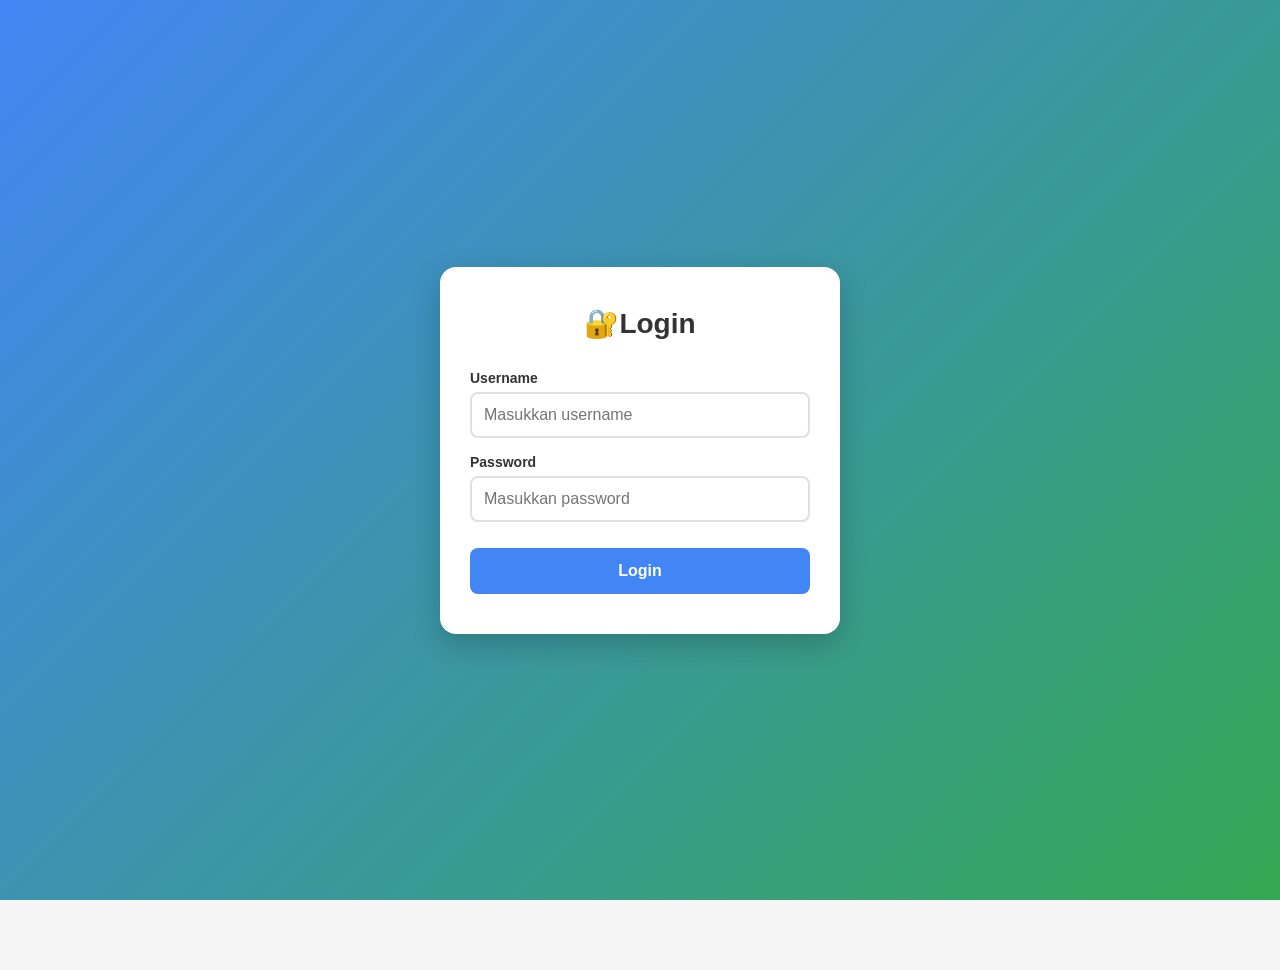
==== index.html @ 40387ab3 "Add files via upload" ====
<!DOCTYPE html>
<html lang="id">
<head>
  <meta charset="UTF-8">
  <meta name="viewport" content="width=device-width, initial-scale=1.0">
  <meta name="theme-color" content="#4285f4">
  <meta name="apple-mobile-web-app-capable" content="yes">
  <meta name="apple-mobile-web-app-status-bar-style" content="black-translucent">
  <title>Customer Jasa Tirta Luhur💧</title>
  
  <link rel="manifest" href="manifest.json">
  <link rel="stylesheet" href="style.css">
</head>
<body>

  <!-- NOTIFICATION -->
  <div id="notification" class="notification"></div>

  <!-- LOGIN SCREEN -->
  <div id="loginScreen" class="login-container">
    <div class="login-card">
      <h1 class="login-title">🔐Login</h1>
      <div class="form-group">
        <label>Username</label>
        <input type="text" id="loginUsername" placeholder="Masukkan username">
      </div>
      <div class="form-group">
        <label>Password</label>
        <input type="password" id="loginPassword" placeholder="Masukkan password">
      </div>
      <button class="btn btn-primary" onclick="login()">Login</button>
      <button id="installBtn" onclick="installPWA()">📱 Install Aplikasi</button>
    </div>
  </div>

  <!-- MAIN APP -->
  <div id="mainApp" class="hidden">
    <!-- HEADER -->
    <div class="header">
      <h1>📋 Customer Data</h1>
      <div class="user-info">
        <span id="userDisplay"></span>
        <button onclick="logout()" style="float:right; background:rgba(255,255,255,0.2); border:none; padding:6px 12px; border-radius:6px; color:white; cursor:pointer;">Logout</button>
      </div>
    </div>

    <!-- FORM INPUT -->
    <div id="formScreen" class="container">
      <div class="card">
        <h2 style="margin-bottom:20px; color:#333;">➕ Input Data Baru</h2>
        
        <div class="form-group">
          <label>ID Pelanggan *</label>
          <input type="text" id="idPelanggan" placeholder="Contoh: CUST-001" required>
        </div>

        <div class="form-group">
          <label>Tanggal *</label>
          <input type="date" id="tanggal" required>
        </div>

        <div class="form-group">
          <label>Nama *</label>
          <input type="text" id="nama" placeholder="Nama lengkap pelanggan" required>
        </div>

        <div class="form-group">
          <label>Alamat *</label>
          <textarea id="alamat" placeholder="Alamat lengkap" required></textarea>
        </div>

        <div class="form-group">
          <label>Status *</label>
          <select id="status" required>
            <option value="">Pilih Status</option>
            <option value="Aktif">Aktif</option>
            <option value="Non-Aktif">Non-Aktif</option>
            <option value="Pending">Pending</option>
          </select>
        </div>

        <div class="form-group">
          <label>Foto (Opsional)</label>
          <div class="camera-container">
            <video id="video" autoplay playsinline></video>
            <canvas id="canvas"></canvas>
          </div>
          <div class="camera-controls">
            <button class="btn btn-primary btn-small" onclick="startCamera()">📷 Buka Kamera</button>
            <button class="btn btn-success btn-small" onclick="capturePhoto()" id="captureBtn" disabled>✓ Ambil Foto</button>
            <button class="btn btn-danger btn-small" onclick="resetCamera()">✕ Reset</button>
          </div>
          <img id="preview" class="preview-img hidden">
        </div>

        <div class="form-group">
          <label>Catatan (Opsional)</label>
          <textarea id="catatan" placeholder="Catatan tambahan..."></textarea>
        </div>

        <button class="btn btn-success" onclick="saveData()" id="saveBtn">
          💾 Simpan Data
        </button>
      </div>
    </div>

    <!-- HISTORY SCREEN -->
    <div id="historyScreen" class="container hidden">
      <div class="card">
        <h2 style="margin-bottom:20px; color:#333;">📜 Riwayat Data</h2>
        <button class="btn btn-primary" onclick="loadHistory()" style="margin-bottom:20px;">
          🔄 Refresh
        </button>
        <div id="historyList"></div>
      </div>
    </div>

    <!-- BOTTOM NAVIGATION -->
    <div class="bottom-nav">
      <button class="nav-item active" onclick="switchScreen('form')">
        <div class="nav-icon">➕</div>
        <div class="nav-label">Input</div>
      </button>
      <button class="nav-item" onclick="switchScreen('history')">
        <div class="nav-icon">📜</div>
        <div class="nav-label">Riwayat</div>
      </button>
    </div>
  </div>

  <script src="app.js"></script>

</body>

</html>
---- style.css ----
* {
  margin: 0;
  padding: 0;
  box-sizing: border-box;
}

body {
  font-family: -apple-system, BlinkMacSystemFont, 'Segoe UI', Roboto, Oxygen, Ubuntu, Cantarell, sans-serif;
  background: #f5f5f5;
  padding-bottom: 70px;
}

.header {
  background: linear-gradient(135deg, #4285f4 0%, #34a853 100%);
  color: white;
  padding: 20px;
  box-shadow: 0 2px 10px rgba(0,0,0,0.1);
  position: sticky;
  top: 0;
  z-index: 100;
}

.header h1 {
  font-size: 24px;
  margin-bottom: 5px;
}

.header .user-info {
  font-size: 14px;
  opacity: 0.9;
}

.container {
  max-width: 600px;
  margin: 0 auto;
  padding: 20px;
}

.card {
  background: white;
  border-radius: 12px;
  padding: 20px;
  margin-bottom: 20px;
  box-shadow: 0 2px 8px rgba(0,0,0,0.1);
}

.form-group {
  margin-bottom: 16px;
}

label {
  display: block;
  margin-bottom: 6px;
  font-weight: 600;
  color: #333;
  font-size: 14px;
}

input, textarea, select {
  width: 100%;
  padding: 12px;
  border: 2px solid #e0e0e0;
  border-radius: 8px;
  font-size: 16px;
  transition: border-color 0.3s;
}

input:focus, textarea:focus, select:focus {
  outline: none;
  border-color: #4285f4;
}

textarea {
  min-height: 80px;
  resize: vertical;
}

.btn {
  width: 100%;
  padding: 14px;
  border: none;
  border-radius: 8px;
  font-size: 16px;
  font-weight: 600;
  cursor: pointer;
  transition: all 0.3s;
  margin-top: 10px;
}

.btn-primary {
  background: #4285f4;
  color: white;
}

.btn-primary:hover {
  background: #357ae8;
  transform: translateY(-2px);
  box-shadow: 0 4px 12px rgba(66, 133, 244, 0.3);
}

.btn-success {
  background: #34a853;
  color: white;
}

.btn-danger {
  background: #ea4335;
  color: white;
}

.btn:disabled {
  opacity: 0.5;
  cursor: not-allowed;
  transform: none !important;
}

.camera-container {
  position: relative;
  width: 100%;
  padding-top: 75%;
  background: #f0f0f0;
  border-radius: 8px;
  overflow: hidden;
  margin-bottom: 10px;
}

#video, #canvas {
  position: absolute;
  top: 0;
  left: 0;
  width: 100%;
  height: 100%;
  object-fit: cover;
}

#canvas {
  display: none;
}

.preview-img {
  width: 100%;
  border-radius: 8px;
  margin-top: 10px;
}

.history-item {
  padding: 16px;
  border-bottom: 1px solid #e0e0e0;
  cursor: pointer;
  transition: background 0.2s;
}

.history-item:hover {
  background: #f8f9fa;
}

.history-item:last-child {
  border-bottom: none;
}

.history-date {
  font-size: 12px;
  color: #666;
  margin-bottom: 4px;
}

.history-name {
  font-weight: 600;
  color: #333;
  margin-bottom: 4px;
}

.history-id {
  font-size: 14px;
  color: #666;
}

.status-badge {
  display: inline-block;
  padding: 4px 12px;
  border-radius: 20px;
  font-size: 12px;
  font-weight: 600;
  margin-top: 4px;
}

.status-aktif {
  background: #e8f5e9;
  color: #2e7d32;
}

/* ✅ FIX: Tambah semua variasi class status */
.status-nonaktif,
.status-non-aktif {
  background: #ffebee;
  color: #c62828;
}

.status-pending {
  background: #fff3e0;
  color: #ef6c00;
}

.bottom-nav {
  position: fixed;
  bottom: 0;
  left: 0;
  right: 0;
  background: white;
  display: flex;
  justify-content: space-around;
  padding: 10px 0;
  box-shadow: 0 -2px 10px rgba(0,0,0,0.1);
  z-index: 100;
}

.nav-item {
  flex: 1;
  text-align: center;
  padding: 8px;
  cursor: pointer;
  transition: all 0.3s;
  border: none;
  background: none;
  color: #666;
}

.nav-item.active {
  color: #4285f4;
}

.nav-icon {
  font-size: 24px;
  margin-bottom: 4px;
}

.nav-label {
  font-size: 12px;
  font-weight: 600;
}

.notification {
  position: fixed;
  top: 20px;
  right: 20px;
  background: white;
  padding: 16px 20px;
  border-radius: 8px;
  box-shadow: 0 4px 12px rgba(0,0,0,0.2);
  z-index: 1000;
  display: none;
  max-width: 300px;
}

.notification.show {
  display: block;
  animation: slideIn 0.3s ease;
}

.notification.success {
  border-left: 4px solid #34a853;
}

.notification.error {
  border-left: 4px solid #ea4335;
}

/* ✅ FIX: Tambah tipe notifikasi 'info' */
.notification.info {
  border-left: 4px solid #4285f4;
}

@keyframes slideIn {
  from {
    transform: translateX(400px);
    opacity: 0;
  }
  to {
    transform: translateX(0);
    opacity: 1;
  }
}

.loading {
  text-align: center;
  padding: 20px;
  color: #666;
}

.spinner {
  border: 3px solid #f3f3f3;
  border-top: 3px solid #4285f4;
  border-radius: 50%;
  width: 40px;
  height: 40px;
  animation: spin 1s linear infinite;
  margin: 0 auto 10px;
}

@keyframes spin {
  0% { transform: rotate(0deg); }
  100% { transform: rotate(360deg); }
}

.hidden {
  display: none !important;
}

.login-container {
  min-height: 100vh;
  display: flex;
  align-items: center;
  justify-content: center;
  background: linear-gradient(135deg, #4285f4 0%, #34a853 100%);
  padding: 20px;
}

.login-card {
  background: white;
  border-radius: 16px;
  padding: 40px 30px;
  width: 100%;
  max-width: 400px;
  box-shadow: 0 10px 30px rgba(0,0,0,0.2);
}

.login-title {
  text-align: center;
  color: #333;
  margin-bottom: 30px;
  font-size: 28px;
}

.camera-controls {
  display: flex;
  gap: 10px;
  margin-top: 10px;
}

.btn-small {
  padding: 10px;
  font-size: 14px;
}

/* ✅ FIX: installBtn ikuti style btn yang konsisten */
#installBtn {
  background: #34a853;
  color: white;
  border: none;
  padding: 14px;
  border-radius: 8px;
  cursor: pointer;
  margin-top: 10px;
  display: none;
  width: 100%;
  font-size: 16px;
  font-weight: 600;
}
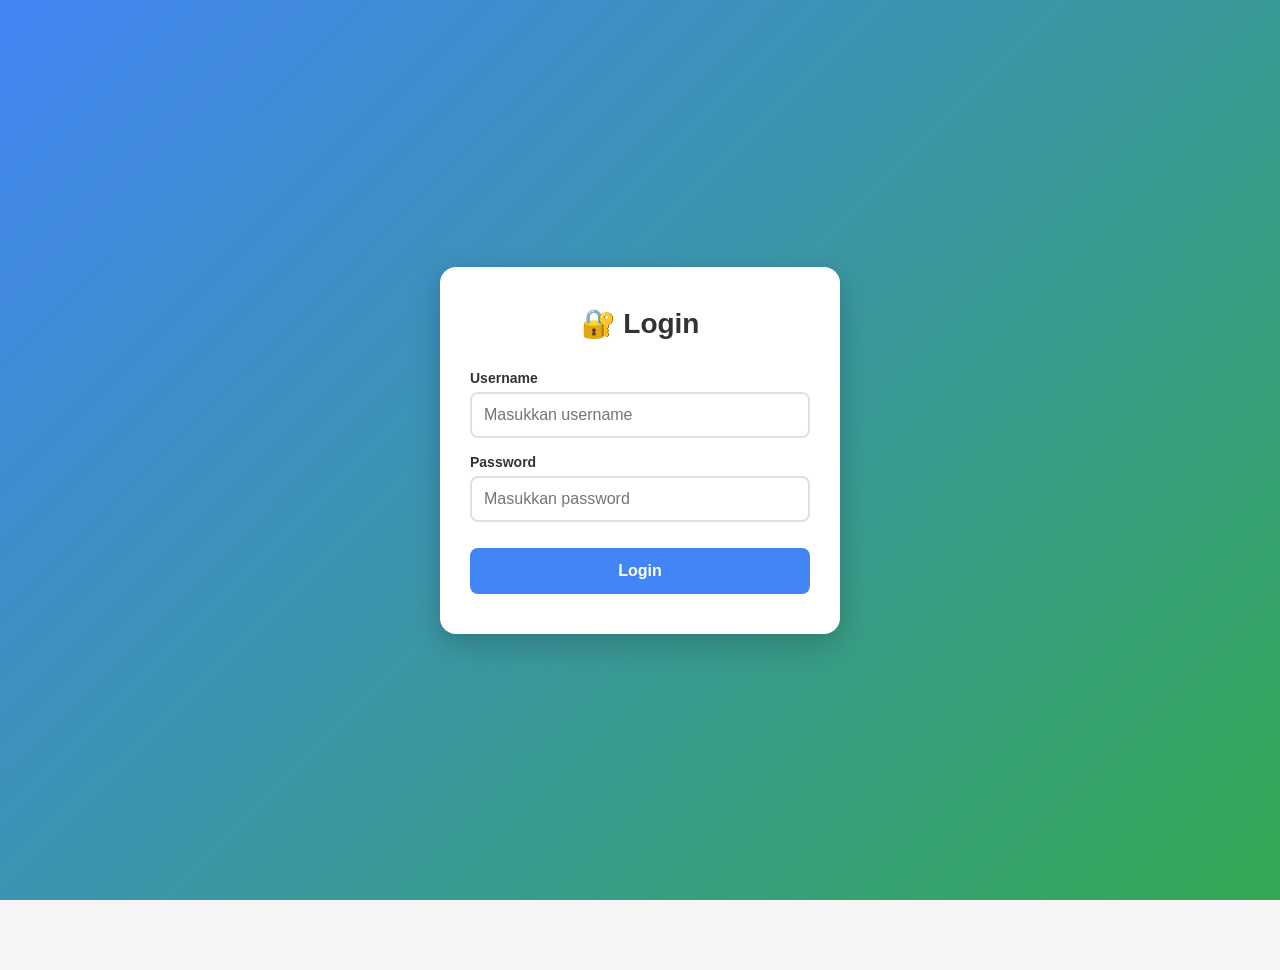
==== commit c674e104: "Add files via upload" ====
--- a/index.html
+++ b/index.html
@@ -1,138 +1,166 @@
-<!DOCTYPE html>
-<html lang="id">
-<head>
-  <meta charset="UTF-8">
-  <meta name="viewport" content="width=device-width, initial-scale=1.0">
-  <meta name="theme-color" content="#4285f4">
-  <meta name="apple-mobile-web-app-capable" content="yes">
-  <meta name="apple-mobile-web-app-status-bar-style" content="black-translucent">
-  <title>Customer Jasa Tirta Luhur💧</title>
-  
-  <link rel="manifest" href="manifest.json">
-  <link rel="stylesheet" href="style.css">
-</head>
-<body>
-
-  <!-- NOTIFICATION -->
-  <div id="notification" class="notification"></div>
-
-  <!-- LOGIN SCREEN -->
-  <div id="loginScreen" class="login-container">
-    <div class="login-card">
-      <h1 class="login-title">🔐Login</h1>
-      <div class="form-group">
-        <label>Username</label>
-        <input type="text" id="loginUsername" placeholder="Masukkan username">
-      </div>
-      <div class="form-group">
-        <label>Password</label>
-        <input type="password" id="loginPassword" placeholder="Masukkan password">
-      </div>
-      <button class="btn btn-primary" onclick="login()">Login</button>
-      <button id="installBtn" onclick="installPWA()">📱 Install Aplikasi</button>
-    </div>
-  </div>
-
-  <!-- MAIN APP -->
-  <div id="mainApp" class="hidden">
-    <!-- HEADER -->
-    <div class="header">
-      <h1>📋 Customer Data</h1>
-      <div class="user-info">
-        <span id="userDisplay"></span>
-        <button onclick="logout()" style="float:right; background:rgba(255,255,255,0.2); border:none; padding:6px 12px; border-radius:6px; color:white; cursor:pointer;">Logout</button>
-      </div>
-    </div>
-
-    <!-- FORM INPUT -->
-    <div id="formScreen" class="container">
-      <div class="card">
-        <h2 style="margin-bottom:20px; color:#333;">➕ Input Data Baru</h2>
-        
-        <div class="form-group">
-          <label>ID Pelanggan *</label>
-          <input type="text" id="idPelanggan" placeholder="Contoh: CUST-001" required>
-        </div>
-
-        <div class="form-group">
-          <label>Tanggal *</label>
-          <input type="date" id="tanggal" required>
-        </div>
-
-        <div class="form-group">
-          <label>Nama *</label>
-          <input type="text" id="nama" placeholder="Nama lengkap pelanggan" required>
-        </div>
-
-        <div class="form-group">
-          <label>Alamat *</label>
-          <textarea id="alamat" placeholder="Alamat lengkap" required></textarea>
-        </div>
-
-        <div class="form-group">
-          <label>Status *</label>
-          <select id="status" required>
-            <option value="">Pilih Status</option>
-            <option value="Aktif">Aktif</option>
-            <option value="Non-Aktif">Non-Aktif</option>
-            <option value="Pending">Pending</option>
-          </select>
-        </div>
-
-        <div class="form-group">
-          <label>Foto (Opsional)</label>
-          <div class="camera-container">
-            <video id="video" autoplay playsinline></video>
-            <canvas id="canvas"></canvas>
-          </div>
-          <div class="camera-controls">
-            <button class="btn btn-primary btn-small" onclick="startCamera()">📷 Buka Kamera</button>
-            <button class="btn btn-success btn-small" onclick="capturePhoto()" id="captureBtn" disabled>✓ Ambil Foto</button>
-            <button class="btn btn-danger btn-small" onclick="resetCamera()">✕ Reset</button>
-          </div>
-          <img id="preview" class="preview-img hidden">
-        </div>
-
-        <div class="form-group">
-          <label>Catatan (Opsional)</label>
-          <textarea id="catatan" placeholder="Catatan tambahan..."></textarea>
-        </div>
-
-        <button class="btn btn-success" onclick="saveData()" id="saveBtn">
-          💾 Simpan Data
-        </button>
-      </div>
-    </div>
-
-    <!-- HISTORY SCREEN -->
-    <div id="historyScreen" class="container hidden">
-      <div class="card">
-        <h2 style="margin-bottom:20px; color:#333;">📜 Riwayat Data</h2>
-        <button class="btn btn-primary" onclick="loadHistory()" style="margin-bottom:20px;">
-          🔄 Refresh
-        </button>
-        <div id="historyList"></div>
-      </div>
-    </div>
-
-    <!-- BOTTOM NAVIGATION -->
-    <div class="bottom-nav">
-      <button class="nav-item active" onclick="switchScreen('form')">
-        <div class="nav-icon">➕</div>
-        <div class="nav-label">Input</div>
-      </button>
-      <button class="nav-item" onclick="switchScreen('history')">
-        <div class="nav-icon">📜</div>
-        <div class="nav-label">Riwayat</div>
-      </button>
-    </div>
-  </div>
-
-  <script src="app.js"></script>
-
-</body>
-
-</html>
-
-
-
+<!DOCTYPE html>
+<html lang="id">
+<head>
+  <meta charset="UTF-8">
+  <meta name="viewport" content="width=device-width, initial-scale=1.0">
+  <meta name="theme-color" content="#4285f4">
+  <meta name="apple-mobile-web-app-capable" content="yes">
+  <meta name="apple-mobile-web-app-status-bar-style" content="black-translucent">
+  <title>Customer Jasa Tirta Luhur💧</title>
+  
+  <link rel="manifest" href="manifest.json">
+  <link rel="stylesheet" href="style.css">
+</head>
+<body>
+
+  <!-- NOTIFICATION -->
+  <div id="notification" class="notification"></div>
+
+  <!-- LOGIN SCREEN -->
+  <div id="loginScreen" class="login-container">
+    <div class="login-card">
+      <h1 class="login-title">🔐 Login</h1>
+      <div class="form-group">
+        <label>Username</label>
+        <input type="text" id="loginUsername" placeholder="Masukkan username">
+      </div>
+      <div class="form-group">
+        <label>Password</label>
+        <input type="password" id="loginPassword" placeholder="Masukkan password">
+      </div>
+      <button class="btn btn-primary" onclick="login()">Login</button>
+      <button id="installBtn" onclick="installPWA()">📱 Install Aplikasi</button>
+    </div>
+  </div>
+
+  <!-- MAIN APP -->
+  <div id="mainApp" class="hidden">
+    <!-- HEADER -->
+    <div class="header">
+      <h1>📋 Customer Data</h1>
+      <div class="user-info">
+        <span id="userDisplay"></span>
+        <button onclick="logout()" style="float:right; background:rgba(255,255,255,0.2); border:none; padding:6px 12px; border-radius:6px; color:white; cursor:pointer;">Logout</button>
+      </div>
+    </div>
+
+    <!-- FORM INPUT -->
+    <div id="formScreen" class="container">
+      <div class="card">
+        <h2 style="margin-bottom:20px; color:#333;">➕ Input Data Baru</h2>
+        
+        <div class="form-group">
+          <label>ID Pelanggan *</label>
+          <input type="text" id="idPelanggan" placeholder="Contoh: CUST-001" required>
+        </div>
+
+        <div class="form-group">
+          <label>Tanggal *</label>
+          <input type="date" id="tanggal" required>
+        </div>
+
+        <div class="form-group">
+          <label>Nama *</label>
+          <input type="text" id="nama" placeholder="Nama lengkap pelanggan" required>
+        </div>
+
+        <div class="form-group">
+          <label>Alamat *</label>
+          <textarea id="alamat" placeholder="Alamat lengkap" required></textarea>
+        </div>
+
+        <!-- ✅ UBAH: Status → Kondisi Water Meter -->
+        <div class="form-group">
+          <label>Kondisi Water Meter *</label>
+          <select id="kondisi" required>
+            <option value="">Pilih Kondisi</option>
+            <option value="Normal">✅ Normal</option>
+            <option value="Error">❌ Error</option>
+          </select>
+        </div>
+
+        <!-- ✅ BARU: Jenis Pengguna -->
+        <div class="form-group">
+          <label>Jenis Pengguna *</label>
+          <select id="jenisPengguna" required>
+            <option value="">Pilih Jenis Pengguna</option>
+            <option value="Penduduk">🏠 Penduduk</option>
+            <option value="Niaga">🏪 Niaga</option>
+            <option value="Industri">🏭 Industri</option>
+          </select>
+        </div>
+
+        <!-- ✅ UBAH: Foto sekarang WAJIB -->
+        <div class="form-group">
+          <label>Foto Water Meter * <span id="fotoStatus" class="foto-status foto-belum">Belum diambil</span></label>
+          <div class="camera-container" id="cameraContainer">
+            <video id="video" autoplay playsinline></video>
+            <canvas id="canvas"></canvas>
+            <div id="cameraPlaceholder" class="camera-placeholder">
+              <div>📷</div>
+              <div>Tekan "Buka Kamera" untuk mengambil foto</div>
+            </div>
+          </div>
+          <div class="camera-controls">
+            <button class="btn btn-primary btn-small" onclick="startCamera()">📷 Buka Kamera</button>
+            <button class="btn btn-success btn-small" onclick="capturePhoto()" id="captureBtn" disabled>✓ Ambil Foto</button>
+            <button class="btn btn-danger btn-small" onclick="resetCamera()">✕ Reset</button>
+          </div>
+          <img id="preview" class="preview-img hidden">
+        </div>
+
+        <div class="form-group">
+          <label>Catatan (Opsional)</label>
+          <textarea id="catatan" placeholder="Catatan tambahan..."></textarea>
+        </div>
+
+        <button class="btn btn-success" onclick="saveData()" id="saveBtn">
+          💾 Simpan Data
+        </button>
+      </div>
+    </div>
+
+    <!-- HISTORY SCREEN -->
+    <div id="historyScreen" class="container hidden">
+      <div class="card">
+        <h2 style="margin-bottom:16px; color:#333;">📜 Riwayat Data</h2>
+
+        <!-- ✅ BARU: Filter kondisi dan jenis pengguna -->
+        <div class="filter-row">
+          <select id="filterKondisi" onchange="loadHistory()">
+            <option value="">Semua Kondisi</option>
+            <option value="Normal">✅ Normal</option>
+            <option value="Error">❌ Error</option>
+          </select>
+          <select id="filterJenis" onchange="loadHistory()">
+            <option value="">Semua Jenis</option>
+            <option value="Penduduk">🏠 Penduduk</option>
+            <option value="Niaga">🏪 Niaga</option>
+            <option value="Industri">🏭 Industri</option>
+          </select>
+        </div>
+
+        <button class="btn btn-primary" onclick="loadHistory()" style="margin-bottom:16px;">
+          🔄 Refresh
+        </button>
+        <div id="historyList"></div>
+      </div>
+    </div>
+
+    <!-- BOTTOM NAVIGATION -->
+    <div class="bottom-nav">
+      <button class="nav-item active" onclick="switchScreen('form')">
+        <div class="nav-icon">➕</div>
+        <div class="nav-label">Input</div>
+      </button>
+      <button class="nav-item" onclick="switchScreen('history')">
+        <div class="nav-icon">📜</div>
+        <div class="nav-label">Riwayat</div>
+      </button>
+    </div>
+  </div>
+
+  <script src="app.js"></script>
+
+</body>
+</html>
--- a/style.css
+++ b/style.css
@@ -10,6 +10,9 @@
   padding-bottom: 70px;
 }
 
+/* ==========================================
+   HEADER
+   ========================================== */
 .header {
   background: linear-gradient(135deg, #4285f4 0%, #34a853 100%);
   color: white;
@@ -30,6 +33,9 @@
   opacity: 0.9;
 }
 
+/* ==========================================
+   LAYOUT
+   ========================================== */
 .container {
   max-width: 600px;
   margin: 0 auto;
@@ -44,6 +50,9 @@
   box-shadow: 0 2px 8px rgba(0,0,0,0.1);
 }
 
+/* ==========================================
+   FORM
+   ========================================== */
 .form-group {
   margin-bottom: 16px;
 }
@@ -63,6 +72,7 @@
   border-radius: 8px;
   font-size: 16px;
   transition: border-color 0.3s;
+  background: white;
 }
 
 input:focus, textarea:focus, select:focus {
@@ -75,6 +85,9 @@
   resize: vertical;
 }
 
+/* ==========================================
+   BUTTONS
+   ========================================== */
 .btn {
   width: 100%;
   padding: 14px;
@@ -103,17 +116,36 @@
   color: white;
 }
 
+.btn-success:hover {
+  background: #2d9249;
+  transform: translateY(-2px);
+  box-shadow: 0 4px 12px rgba(52, 168, 83, 0.3);
+}
+
 .btn-danger {
   background: #ea4335;
   color: white;
+}
+
+.btn-danger:hover {
+  background: #d33426;
 }
 
 .btn:disabled {
   opacity: 0.5;
   cursor: not-allowed;
   transform: none !important;
-}
-
+  box-shadow: none !important;
+}
+
+.btn-small {
+  padding: 10px;
+  font-size: 14px;
+}
+
+/* ==========================================
+   CAMERA
+   ========================================== */
 .camera-container {
   position: relative;
   width: 100%;
@@ -122,6 +154,7 @@
   border-radius: 8px;
   overflow: hidden;
   margin-bottom: 10px;
+  border: 2px dashed #ccc;
 }
 
 #video, #canvas {
@@ -137,10 +170,74 @@
   display: none;
 }
 
+/* ✅ BARU: Placeholder saat kamera belum dibuka */
+.camera-placeholder {
+  position: absolute;
+  top: 0; left: 0; right: 0; bottom: 0;
+  display: flex;
+  flex-direction: column;
+  align-items: center;
+  justify-content: center;
+  gap: 8px;
+  color: #999;
+  font-size: 14px;
+  text-align: center;
+  padding: 16px;
+}
+
+.camera-placeholder div:first-child {
+  font-size: 40px;
+}
+
+.camera-controls {
+  display: flex;
+  gap: 10px;
+  margin-top: 10px;
+}
+
 .preview-img {
   width: 100%;
   border-radius: 8px;
   margin-top: 10px;
+  border: 2px solid #34a853;
+}
+
+/* ✅ BARU: Indikator status foto */
+.foto-status {
+  display: inline-block;
+  margin-left: 8px;
+  padding: 2px 8px;
+  border-radius: 12px;
+  font-size: 12px;
+  font-weight: 600;
+  vertical-align: middle;
+}
+
+.foto-belum {
+  background: #fff3e0;
+  color: #e65100;
+}
+
+.foto-sudah {
+  background: #e8f5e9;
+  color: #2e7d32;
+}
+
+/* ==========================================
+   HISTORY
+   ========================================== */
+
+/* ✅ BARU: Filter row di atas history */
+.filter-row {
+  display: flex;
+  gap: 10px;
+  margin-bottom: 12px;
+}
+
+.filter-row select {
+  flex: 1;
+  padding: 10px;
+  font-size: 14px;
 }
 
 .history-item {
@@ -168,39 +265,46 @@
   font-weight: 600;
   color: #333;
   margin-bottom: 4px;
+  font-size: 16px;
 }
 
 .history-id {
   font-size: 14px;
   color: #666;
-}
-
+  margin-bottom: 2px;
+}
+
+/* ==========================================
+   STATUS BADGES
+   ========================================== */
 .status-badge {
   display: inline-block;
   padding: 4px 12px;
   border-radius: 20px;
   font-size: 12px;
   font-weight: 600;
-  margin-top: 4px;
-}
-
-.status-aktif {
+}
+
+/* ✅ UBAH: Kondisi water meter — ganti dari status aktif/nonaktif/pending */
+.kondisi-normal {
   background: #e8f5e9;
   color: #2e7d32;
 }
 
-/* ✅ FIX: Tambah semua variasi class status */
-.status-nonaktif,
-.status-non-aktif {
+.kondisi-error {
   background: #ffebee;
   color: #c62828;
 }
 
-.status-pending {
-  background: #fff3e0;
-  color: #ef6c00;
-}
-
+/* ✅ BARU: Badge jenis pengguna */
+.jenis-badge {
+  background: #e8f0fe;
+  color: #1a56db;
+}
+
+/* ==========================================
+   BOTTOM NAVIGATION
+   ========================================== */
 .bottom-nav {
   position: fixed;
   bottom: 0;
@@ -239,6 +343,9 @@
   font-weight: 600;
 }
 
+/* ==========================================
+   NOTIFICATION
+   ========================================== */
 .notification {
   position: fixed;
   top: 20px;
@@ -250,6 +357,8 @@
   z-index: 1000;
   display: none;
   max-width: 300px;
+  font-size: 14px;
+  font-weight: 500;
 }
 
 .notification.show {
@@ -265,22 +374,18 @@
   border-left: 4px solid #ea4335;
 }
 
-/* ✅ FIX: Tambah tipe notifikasi 'info' */
 .notification.info {
   border-left: 4px solid #4285f4;
 }
 
 @keyframes slideIn {
-  from {
-    transform: translateX(400px);
-    opacity: 0;
-  }
-  to {
-    transform: translateX(0);
-    opacity: 1;
-  }
-}
-
+  from { transform: translateX(400px); opacity: 0; }
+  to   { transform: translateX(0);     opacity: 1; }
+}
+
+/* ==========================================
+   LOADING
+   ========================================== */
 .loading {
   text-align: center;
   padding: 20px;
@@ -298,14 +403,20 @@
 }
 
 @keyframes spin {
-  0% { transform: rotate(0deg); }
+  0%   { transform: rotate(0deg); }
   100% { transform: rotate(360deg); }
 }
 
+/* ==========================================
+   UTILITIES
+   ========================================== */
 .hidden {
   display: none !important;
 }
 
+/* ==========================================
+   LOGIN
+   ========================================== */
 .login-container {
   min-height: 100vh;
   display: flex;
@@ -331,18 +442,6 @@
   font-size: 28px;
 }
 
-.camera-controls {
-  display: flex;
-  gap: 10px;
-  margin-top: 10px;
-}
-
-.btn-small {
-  padding: 10px;
-  font-size: 14px;
-}
-
-/* ✅ FIX: installBtn ikuti style btn yang konsisten */
 #installBtn {
   background: #34a853;
   color: white;
